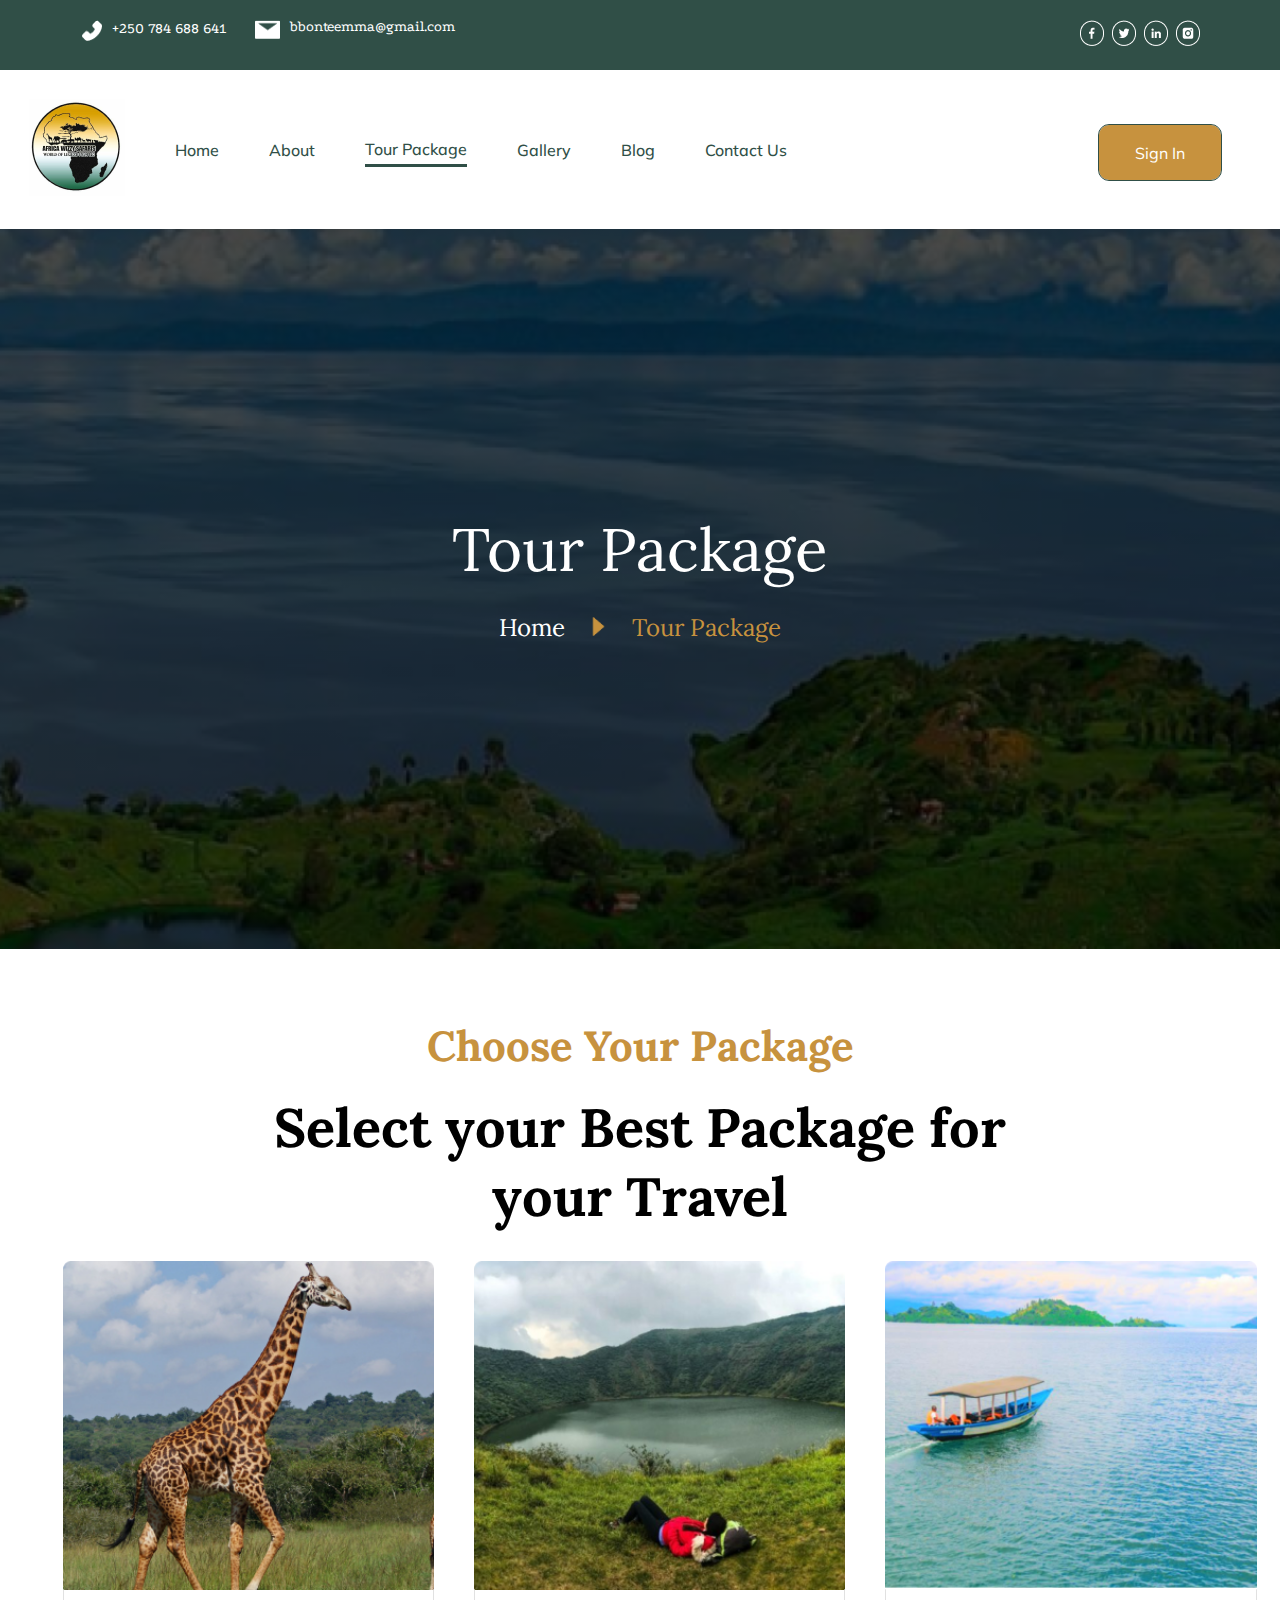
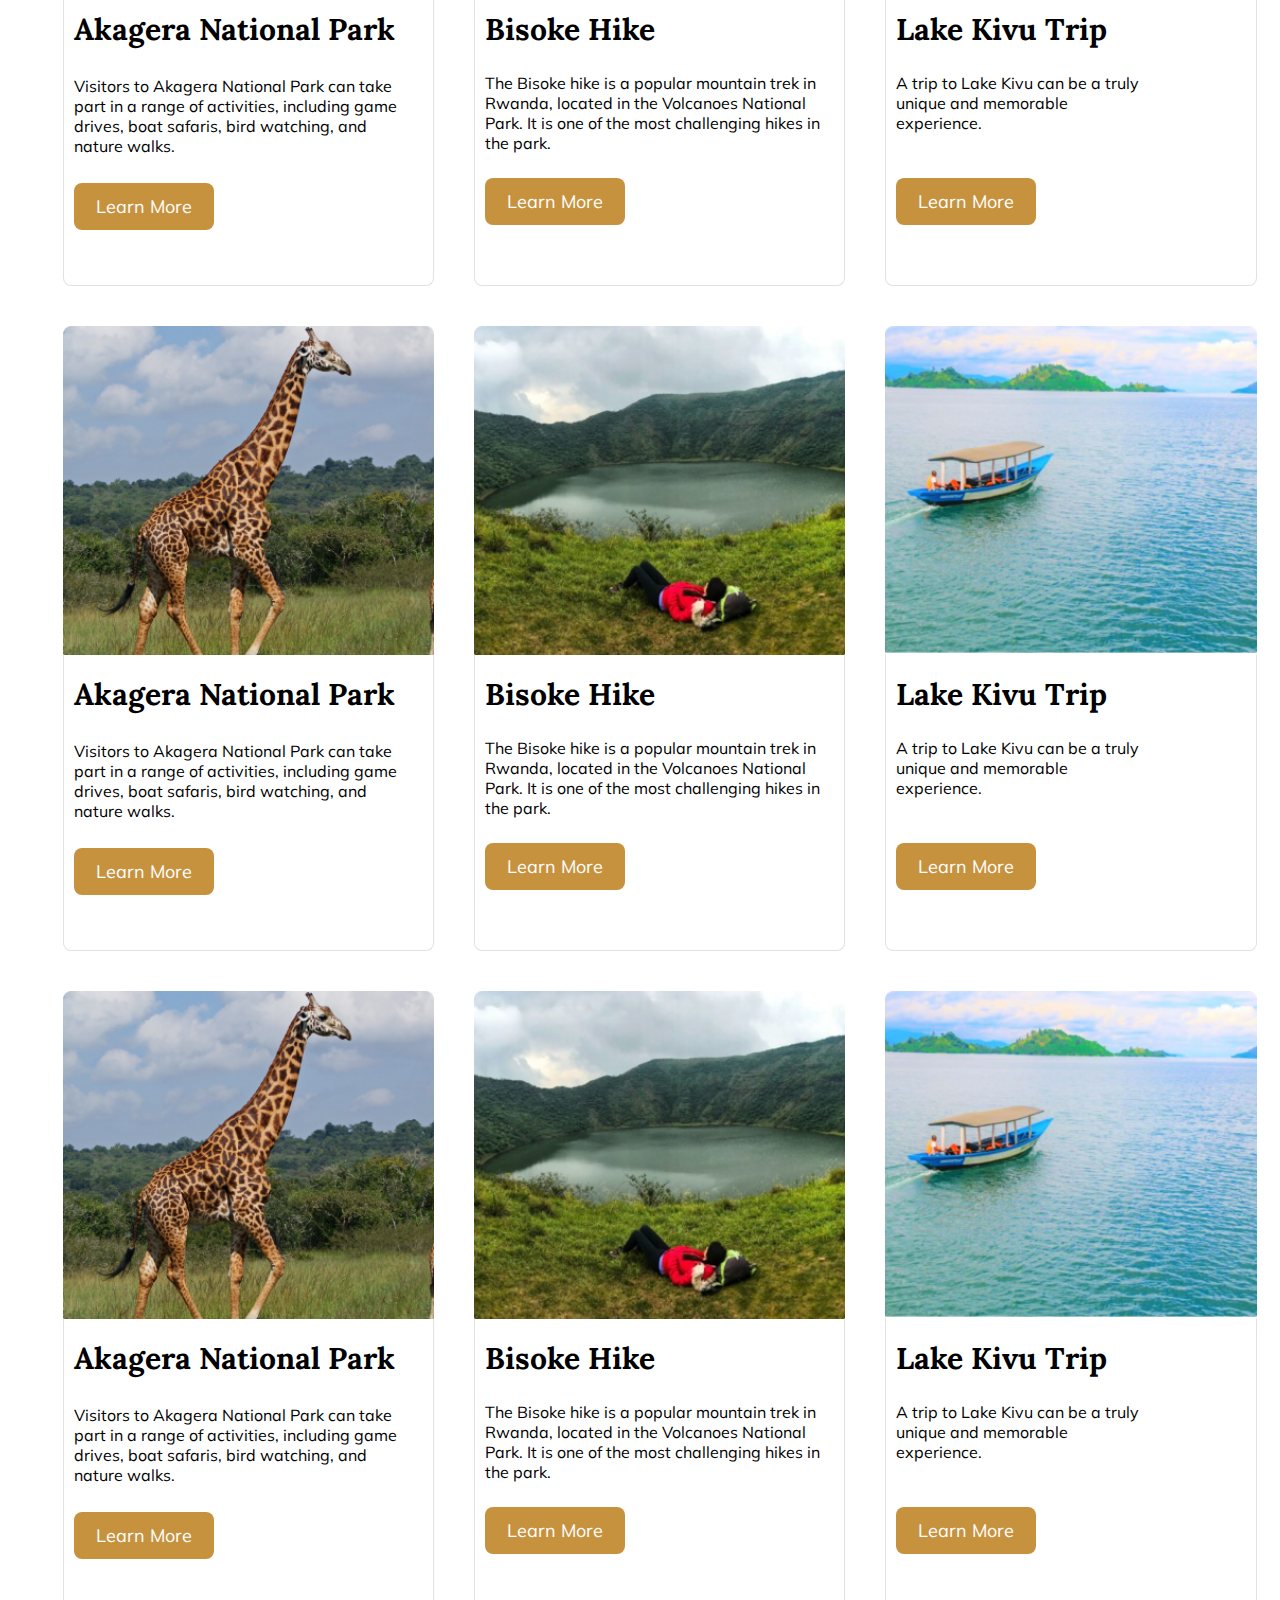
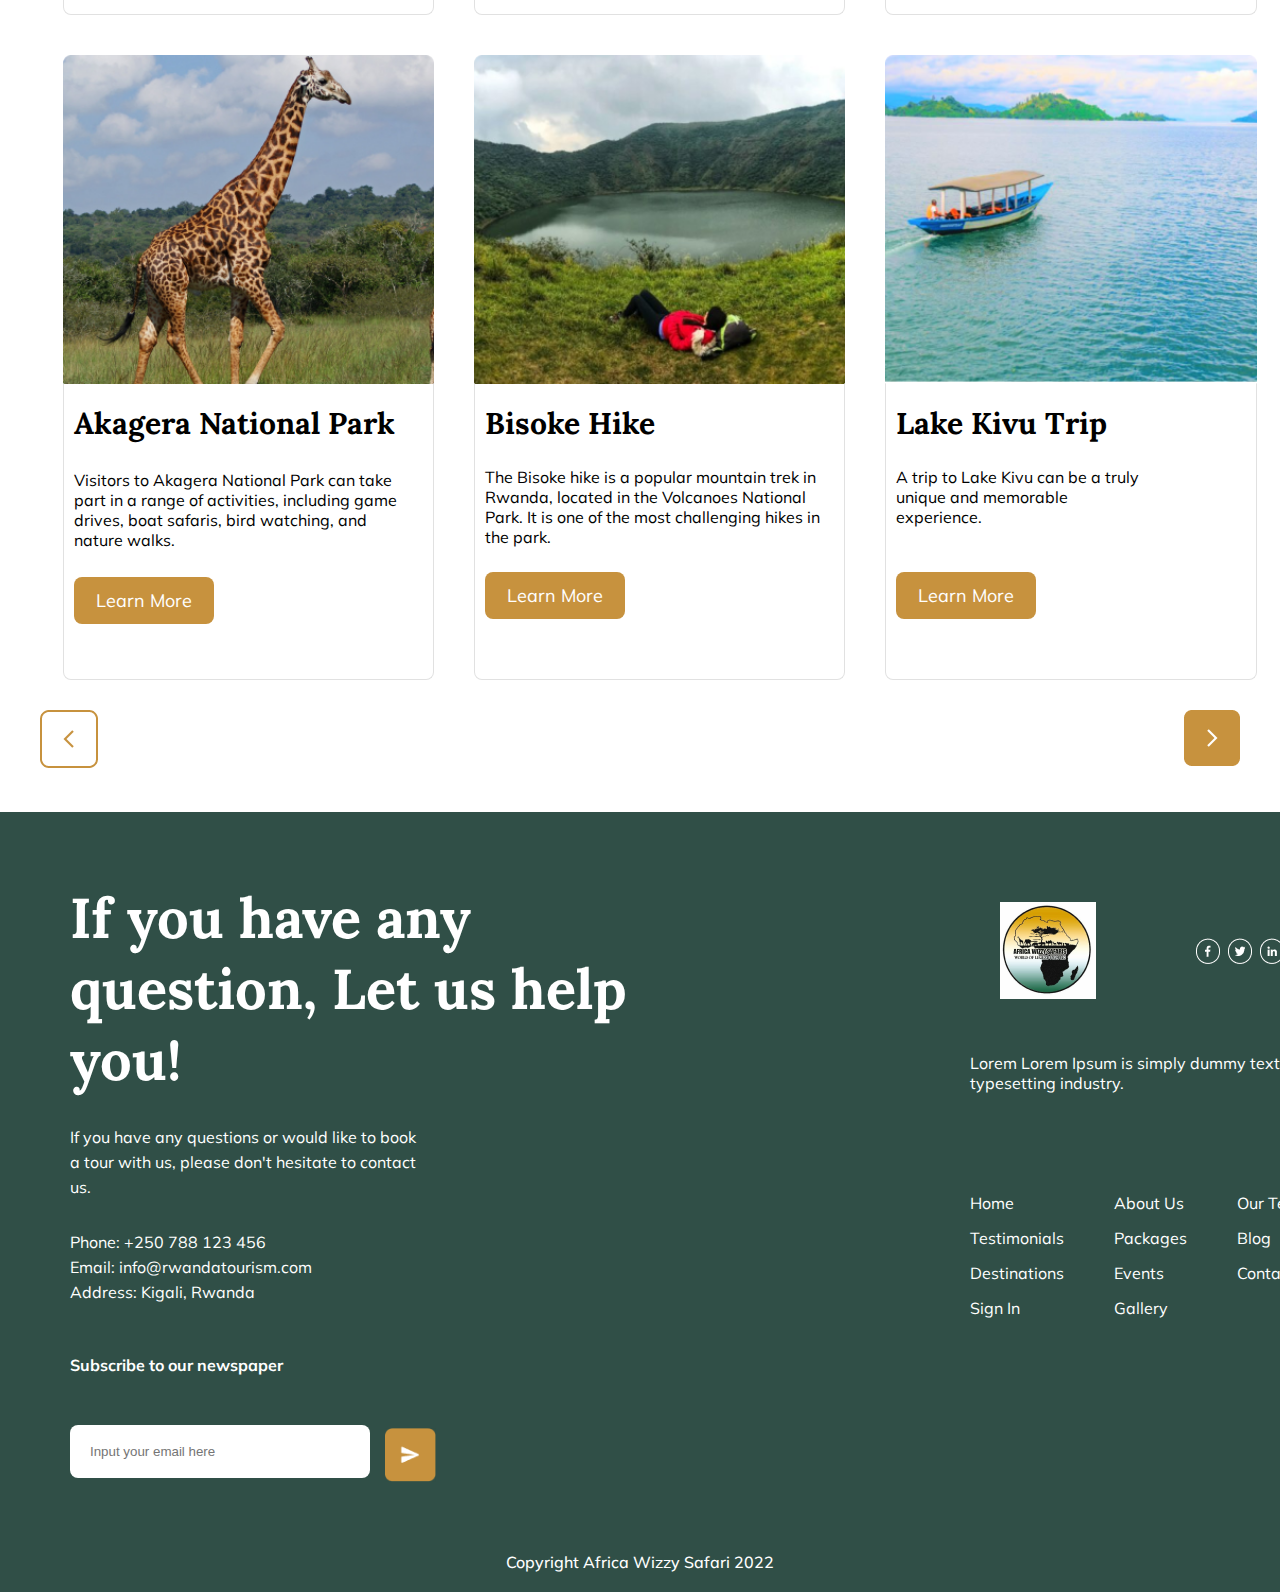
==== index.htm @ cb79a557 "Add files via upload" ====
<!DOCTYPE html>
<html lang="en">
<head>
    <meta charset="UTF-8">
    <meta name="viewport" content="width=device-width, initial-scale=1.0">
    <title>Document</title>
    <link rel="stylesheet" href="styling.css">
</head>
<body>
    <header>
        <div class="info">
                <div class="number">
                    <div class="img">
                        <img src="Vector.png" alt="">
                    </div>
                    <div class="num">
                        +250 784 688 641
                    </div>
                </div>
                <div class="mail">
                    <img src="Vector (1).png" alt="">
                    <div class="email">
                        bbonteemma@gmail.com
                    </div>
                </div>
    
            </div>
            <div class="sm">
                <img src="Group social icons.png" alt="">
            </div>
        </header>
    
        <div class="navbar">
            <div class="flexer">
                <div class="logo">
                    <img src="Rectangle 1.png" alt="">
                </div>
            
                <div class="flex">
                    <a href="home.html">Home</a>
                 </div>
            
            <div class="flex">
                <a href="">About</a>
            </div>
            <div class="hm">
                <div class="flex">
                   <a href="package.html" target="_blank">Tour Package</a>
                </div>
                <div class="under"><div class="line"></div></div>
            </div>
            <div class="flex">
               <a href="">Gallery</a>
            </div>
            <div class="flex">
                <a href="">Blog</a>
            </div>
            <div class="flex">
              <a href="">Contact Us</a>
            </div>
        </div>
        <div class="button">
            <div class="btn">Sign In</div>
        </div>
        </div>
        <div class="home">
            <div class="rwantwo">
            <div class="tp">
                <div class="tpone">Tour Package</div>
                <div class="tpsw">
                    <div class="home">Home</div>
                    <div class="caret"><img src="CaretRightFilled.png" alt=""></div>
                    <div class="tptwo">Tour Package</div>
                </div>
            </div>
            </div>
           
         </div>   
         
         <div class="group">
            <div class="choose">Choose Your Package</div>
            <div class="select">Select your Best Package for your Travel</div>
         </div>

         
     <div class="packages">
        <div class="package">
            <div class="image"><img src="Image Placeholder.png" alt=""></div>
    
          <div class="background">
            <div class="header">Akagera National Park</div>
            <div class="wordings">Visitors to Akagera National Park can take part in a range of activities, including game drives, boat safaris, bird watching, and nature walks.</div>
            <div class="learn"><div class="lm">Learn More</div></div>
          </div>
         </div>
         <div class="package">
            <div class="hike">
                <img src="Image Placeholder (1).png" alt="">
            </div>
            <div class="background">
                <div class="header">Bisoke Hike</div>
                <div class="text">The Bisoke hike is a popular mountain trek in Rwanda, located in the Volcanoes National Park. It is one of the most challenging hikes in the park.</div>  
                <div class="learn"><div class="lm">Learn More</div></div>
              </div>
         </div>
         <div class="package">
            <div class="kivu">
                <img src="Image Placeholder (2).png" alt="">
            </div>
            <div class="background">
                <div class="header">Lake Kivu Trip</div>
                <div class="texts">A trip to Lake Kivu can be a truly unique and memorable experience.</div>  
                <div class="learn"><div class="lm">Learn More</div></div>
              </div>
         </div>
         <div class="package">
            <div class="image"><img src="Image Placeholder.png" alt=""></div>
    
          <div class="background">
            <div class="header">Akagera National Park</div>
            <div class="wordings">Visitors to Akagera National Park can take part in a range of activities, including game drives, boat safaris, bird watching, and nature walks.</div>
            <div class="learn"><div class="lm">Learn More</div></div>
          </div>
         </div>
         <div class="package">
            <div class="hike">
                <img src="Image Placeholder (1).png" alt="">
            </div>
            <div class="background">
                <div class="header">Bisoke Hike</div>
                <div class="text">The Bisoke hike is a popular mountain trek in Rwanda, located in the Volcanoes National Park. It is one of the most challenging hikes in the park.</div>  
                <div class="learn"><div class="lm">Learn More</div></div>
              </div>
         </div>
         <div class="package">
            <div class="kivu">
                <img src="Image Placeholder (2).png" alt="">
            </div>
            <div class="background">
                <div class="header">Lake Kivu Trip</div>
                <div class="texts">A trip to Lake Kivu can be a truly unique and memorable experience.</div>  
                <div class="learn"><div class="lm">Learn More</div></div>
              </div>
         </div>
         <div class="package">
            <div class="image"><img src="Image Placeholder.png" alt=""></div>
    
          <div class="background">
            <div class="header">Akagera National Park</div>
            <div class="wordings">Visitors to Akagera National Park can take part in a range of activities, including game drives, boat safaris, bird watching, and nature walks.</div>
            <div class="learn"><div class="lm">Learn More</div></div>
          </div>
         </div>
         <div class="package">
            <div class="hike">
                <img src="Image Placeholder (1).png" alt="">
            </div>
            <div class="background">
                <div class="header">Bisoke Hike</div>
                <div class="text">The Bisoke hike is a popular mountain trek in Rwanda, located in the Volcanoes National Park. It is one of the most challenging hikes in the park.</div>  
                <div class="learn"><div class="lm">Learn More</div></div>
              </div>
         </div>
         <div class="package">
            <div class="kivu">
                <img src="Image Placeholder (2).png" alt="">
            </div>
            <div class="background">
                <div class="header">Lake Kivu Trip</div>
                <div class="texts">A trip to Lake Kivu can be a truly unique and memorable experience.</div>  
                <div class="learn"><div class="lm">Learn More</div></div>
              </div>
         </div>
         <div class="package">
            <div class="image"><img src="Image Placeholder.png" alt=""></div>
    
          <div class="background">
            <div class="header">Akagera National Park</div>
            <div class="wordings">Visitors to Akagera National Park can take part in a range of activities, including game drives, boat safaris, bird watching, and nature walks.</div>
            <div class="learn"><div class="lm">Learn More</div></div>
          </div>
         </div>
         <div class="package">
            <div class="hike">
                <img src="Image Placeholder (1).png" alt="">
            </div>
            <div class="background">
                <div class="header">Bisoke Hike</div>
                <div class="text">The Bisoke hike is a popular mountain trek in Rwanda, located in the Volcanoes National Park. It is one of the most challenging hikes in the park.</div>  
                <div class="learn"><div class="lm">Learn More</div></div>
              </div>
         </div>
         <div class="package">
            <div class="kivu">
                <img src="Image Placeholder (2).png" alt="">
            </div>
            <div class="background">
                <div class="header">Lake Kivu Trip</div>
                <div class="texts">A trip to Lake Kivu can be a truly unique and memorable experience.</div>  
                <div class="learn"><div class="lm">Learn More</div></div>
              </div>
         </div>
         
     </div>

     <div class="buttons">
        <div class="btnone"><img src="Button.png" alt=""></div>
        <div class="btntwo"><img src="Button (1).png" alt=""></div>
     </div>
     <div class="footer">
        <div class="boxone">
            <div class="ask">If you have any question, Let us help you!</div>
            <div class="asktwo"><div class="partone">If you have any questions or would like to book a tour with us, please don't hesitate to contact us.</div>
                <div class="parttwo"> <div class="ph">Phone: +250 788 123 456</div>
                   <div class="em"> Email: info@rwandatourism.com </div>
                    <div class="ad">Address: Kigali, Rwanda</div></div>
                </div>
                <div class="sub">Subscribe to our newspaper</div>
               <div class="send">
                <div class="textbox">
                    <input type="text" class="input" placeholder="Input your email here">
                    </div>
                    <div class="sendbtn"><img src="Button (2).png" alt=""></div>
               </div>
        </div>
      <div class="boxtwo">
        <div class="groupone">
            <div class="logoa"><img src="Rectangle 1.png" alt=""></div>
            <div class="media"><img src="Group social icons.png" alt=""></div>
        </div>
        <div class="st">Lorem Lorem Ipsum is simply dummy text of the printing and typesetting industry.</div>
        <div class="gapping">
            <div class="two">
                <div class="h">Home</div>
                <div class="h">Testimonials</div>
                <div class="h">Destinations</div>
                <div class="h">Sign In</div>
            </div>
            <div class="two">
                <div class="h">About Us</div>
                <div class="h">Packages</div>
                <div class="h">Events</div>
                <div class="h">Gallery</div>
            </div>
            <div class="two">
                <div class="h">Our Team</div>
                <div class="h">Blog</div>
                <div class="h">Contact Us</div>
                
            </div>
        </div>
      </div>
     
     </div>
     <div class="copy">Copyright Africa Wizzy Safari 2022</div>
</body>
</html>
---- styling.css ----
@import url('https://fonts.googleapis.com/css2?family=Podkova:wght@400;500;600&display=swap');
 @import url('https://fonts.googleapis.com/css2?family=Mulish:ital,wght@0,600;1,500;1,600&display=swap');
 @import url('https://fonts.googleapis.com/css2?family=Lora:ital,wght@0,600;0,700;1,500;1,600&display=swap');
*{
    margin: 0;
    padding: 0;
    box-sizing: border-box;
}
.body{
    margin: 0;
    padding: 0;
    box-sizing: border-box;
}


header{
    width: 100%;
    background-color: #304F47;
    display: flex;
    justify-content: space-between;
    padding: 20px;
    
}

.info{
    display: flex ;
    gap: 29px;
    margin-inline: 62px;
  
}

.mail{
    display: flex;
    gap: 10px;
}

.mail img{
    width: 25px;
    height: 18.93px;
    top: 16.83px;
    left: 245px;
    
}

  .number{
        display: flex;
        gap: 10px;
    }
    
    .number img{
        width: 20px;
height: 21.03px;
top: 15.78px;
left: 100px;
 }

 .num{
    font-family: Podkova;
    color: white;
    font-size: 15px;
    font-weight: 400;
}

.email{
    font-family: Podkova;
 font-size: 15px;
 font-weight: 400;
 line-height: 13px;
 letter-spacing: 0em;
 text-align: left;
 color: white;

 }

 .sm{
    margin-inline: 60px;
 }

 .navbar{
    display: flex;
    justify-content: space-between;
    padding: 29px;
 }
    .flexer{
        display: flex;
        align-items: center;
        gap: 50px;
    }


    .flex{
        font-family: Mulish;
        font-weight: 500;
        color: #000000B2;
    }

    .hm{
        display: flex;
        flex-direction: column;
        padding-top: 7px;
    }

    .line{
        background-color: #304F47;
        height: 3px;
       
    }
    .under{
        padding-top: 5px;
    }

    .button{
        display: flex;
        align-items: center;
        justify-content: center;
        color: white;
        font-family: Mulish;
        background-color: #C7923E;
        outline: 1px solid #304F47;
        border-radius: 10px;
       margin-right: 30px;
       margin-top: 26px;
       margin-bottom: 20px;
       width: 10%;
      
    }

    .rwan {
        background-image: url('Hero.png');
        background-repeat: no-repeat;
        background-size: cover;
        background-position: center;
        width: 100%;
        height: 80vh;
        
       }

       .rwantwo {
        background:
        
        linear-gradient(
        rgba(0, 0, 0, 0.7),
        rgba(0, 0, 0, 0.7)
        ), url('Image\ Placeholder\ \(7\).png');
        background-repeat: no-repeat;
        background-size: cover;
        background-position: center;
        width: 100%;
        height: 80vh;
        color: white;
        align-items: center;
        justify-content: center;
        display: flex;
        font-family: Lora;
       }

       .tpone{
        font-size: 60px;
       }
        .tpsw{
            display: flex;
            gap: 20px;
            align-items: center;
            justify-content: center;
            text-align: center;
            padding: 20px;
            font-size: 24px;
        }

        .tptwo{
            color: #C7923E;
        }
        .caret{
            padding-top: 6px;
        }
        .caret img{
            height: 3vh;
        }
  .buttons{
    display: flex;
    justify-content: space-between;
    padding: 40px;
    padding-top: 30px;
  }

  .container{
    width: 80%;
    background-color: #304F47;
    height: 10vh;
    display: flex;
    padding: 20px;
    gap: 40px;
    border-radius: 8px;
    align-items: center;
    justify-content: center;
    margin-inline: 230px;
    margin-top: -39px;
  }

  .adult{
    display: flex;
    gap: 10px;
    width: 19vh;
  }
  .app{
    
        display: flex;
        gap: 10px;
        width: 20vh;
        color: white;
        font-family: Mulish;
      }
      
  

  .search{
    background-color: white;
    height: 10vh;
     display: flex;
     align-items: center;
     width: 357px;
    height: 53px;
   border-radius: 8px;
}

.buttn{
    outline: none;
    border: none;
    width: 100%;
    background-color: transparent;
    padding-inline: 16px;
}

.bar{
    padding-top: 6px;
    padding-inline: 19px;
}


.gap{
    display: flex;
    gap: 40px;
}

.guest{
    color: grey;
    font-family: Mulish;
    font-size: 24px;
    opacity: 0.5;
}

.ad{
    color: white;
    font-family: Mulish;
    
}
.book{
    

    padding-inline: -30px;
    display: flex;
    align-items: center;
    text-align: center;
    justify-content: center;
    color: white;
    font-family: Mulish;
    background-color: #C7923E;
    outline: 1px solid #304F47;
    border-radius: 8px;
   width: 25%;
   margin-top: 164px;
    margin-bottom: 169px;
    font-size: 20px;


}
.icon img{
    margin-top: 2px;
}

.bn{
       width: 20vh;
       padding-block: 15px;
}

.margin{
    display: flex;
    align-items: center;
    justify-content: center;
    gap: 20px;
}

  .sts{
    margin-right: 44px;
  }
.group{
    display: flex;
    flex-direction: column;
    align-items: center;
    justify-content: center;
    text-align: center;
    font-family: Lora;
    gap: 20px;
    padding-top: 20px;
}

.choose{
    color: #C7923E;
    font-weight: 700;
    font-size: 42px;
    padding-top: 50px;
}

.select{
    font-size: 54px;
    font-weight: 700;
width: 90vh;
}




.background{
    border-top: 1px solid transparent;
   border-left: 1px solid #E1E1E1;
   border-right: 1px solid #E1E1E1;
   border-bottom  : 1px solid #E1E1E1;
    border-radius: 8px;
    height: 10vh;
    width: 100%;
    border-top-left-radius: 0px;
    border-top-right-radius: 0px;
    margin-top: -5px;
   height: 33vh;
 padding: 10px;
}

.header{
    font-family: Lora;
    font-weight: 700;
    font-size: 30px;
    padding-top: 10px;

}

.text{
    font-family: Mulish;
    font-weight: 400;
    padding-top: 25px;
    padding-bottom: 25px;
}

.learn{
    padding-top: 12px;
    background-color: #C7923E;
    color: white;
    border-radius: 8px;
    width: 40%;
    display: flex;
    align-items: center;
    text-align: center;
    justify-content: center;
    font-size: 18px;
    font-family: Mulish;
    
}
.learn a{
    padding-top: 12px;
    background-color: #C7923E;
    color: white;
    border-radius: 8px;
    width: 40%;
    display: flex;
    align-items: center;
    text-align: center;
    justify-content: center;
    font-size: 18px;
    font-family: Mulish;
    
}

.lm{
    padding-bottom: 12px;
}

.packages{
    display: flex;
    width: 100%;
padding-top: 30px;
flex-wrap: wrap;
gap: 40px;
margin-left: 63px;

}
.package{
    display: flex;
    flex-direction: column;
    width: 29%;
    
 
}


.texts{
    font-family: Mulish;
    font-weight: 400;
    padding-top: 25px;
    padding-bottom: 25px;
    width: 70%;
    padding-bottom: 45px;
}

.wordings{
   
    font-family: Mulish;
    font-weight: 400;
    padding-top: 28px;
    padding-bottom: 25px;
    width: 93%;
    padding-bottom: 27px;
    }




.destinations{
    display: flex;
    gap:30px;
padding-top: 30px;
width: 100%;
padding: 33px;
margin-left: 29px;
}

.head{
    font-family: Lora;
    font-weight: 700;
    font-size: 30px;
}

.lorem{
    font-family: Mulish;
    color: #9A9AB0;
    padding-top: 20px;
    width:70%;
}

.space{
   padding-top: 30px;
  
}

.pbtn{
    justify-content: end;
    display: flex;
    gap: 19px;
    padding: 30px;
}

.boxes{
    align-items: center;
    justify-content: center;
    display: flex;
    gap: 30px;
    padding-top: 50px;
    width: 100%;
    
}

.boxes img{
    margin-inline: 23px;
}

.testimonials{
    border-radius: 8px;
    background-color: transparent;
    border: 1px solid #0000001A;
    border-top-left-radius: 0px;
    border-top-right-radius: 0px;
    border-bottom-left-radius: 0px;
    border-bottom-right-radius: 0px;
    height: 40vh;
    width: 30vh;
    padding: 30px;
    box-shadow: 0px 4px 4px 0px #00000040;
    display: flex;
    flex-direction: column;
    align-items:center ;
    justify-content: center;

}

.tests{
    display: flex;
    width: 70%;
    flex-wrap: wrap;
    gap: 50px;
    padding: 20px;
    margin-left: 150px;
}

.name{
    font-family: Lora;
    font-weight: 700;
    font-size: 23px;
}

.review{
    font-family: Mulish;
   color: #9A9AB0;
   width: 100%;
   padding-top: 20px;

}

.flexed
{
    display: flex;
    padding: 30px;
    align-items: center;
    justify-content: center;
    gap: 50px;
    width: 100%;
}



.lines{
    gap: 30px;
    display: flex;
    align-items: center;
    justify-content: center;
    padding: 30px;
}

.lineone{
    width: 5vh;
    height: 8px;
    background-color: #C7923E;
}
.linetwo{
    width: 5vh;
    height: 8px;
    background-color: #304F47;
}

.footer{
    display: flex;
    width: 100%;
    height: 80vh;
    background-color: #304F47;
    padding: 70px;
    gap: 450px;
}
.ask{
    font-size: 56px;
    width: 563px;
    font-family: Lora;
    font-weight: 700;
    color: white;
}

.asktwo{
    display: flex;
    flex-direction: column;
    gap: 30px;
    font-family: Mulish;
    color: white;
    font-weight: 400;
    line-height: 25px;
}

.partone{
    padding-top: 30px;
    width: 39vh;
}
.partwo{
    display: flex;
    
}

.sub{
    color: white;
    font-family: Mulish;
    font-weight: 700;
    padding-block: 50px;
}

.send{
    display: flex;
    gap: 15px;
}
.textbox{

        background-color: white;
        height: 10vh;
         display: flex;
         align-items: center;
         width: 300px;
        height: 53px;
       border-radius: 8px;
       
    }


.input{
    outline: none;
    border: none;
    width: 100%;
    background-color: transparent;
    padding-inline: 20px;
}

.sendbtn img{
    height:6vh ;
}
.sendbtn{
    margin-top: 3px;
}

.boxtwo{
    display: flex;
    flex-direction: column;
    font-family: Mulish;
    color: white;
    width: 100%;
    gap: 50px;
    padding-top: 20px;
    margin-left: -113px;
}

    .boxone{
        display: flex;
        flex-direction: column;
        font-family: Mulish;
        color: white;
        width: 100%;
    }

.st{
    width: 56vh;
   
   
}

.two {
    display: flex;
    flex-direction: column;
    gap: 15px;
}


.gapping{
    display: flex;
    gap: 50px;
    padding-top: 50px;
}

    .groupone{
        display: flex;
        gap: 100px;
        align-items: center;
        justify-content: center;
        margin-left: -128px;
    }
.copy{
    background-color: #304F47;
    color: white;
    font-family: Mulish;
    font-weight: 500;
    display: flex;
    align-items: center;
    justify-content: center;
    padding-block: 20px;
}
   .image img{
    width: 100%;
   }

   .hike img{
    width: 100%;
   }

   .kivu img{
    width: 100%;
   }

   .flex a{
    color: #304F47;
    text-decoration: none;
   }
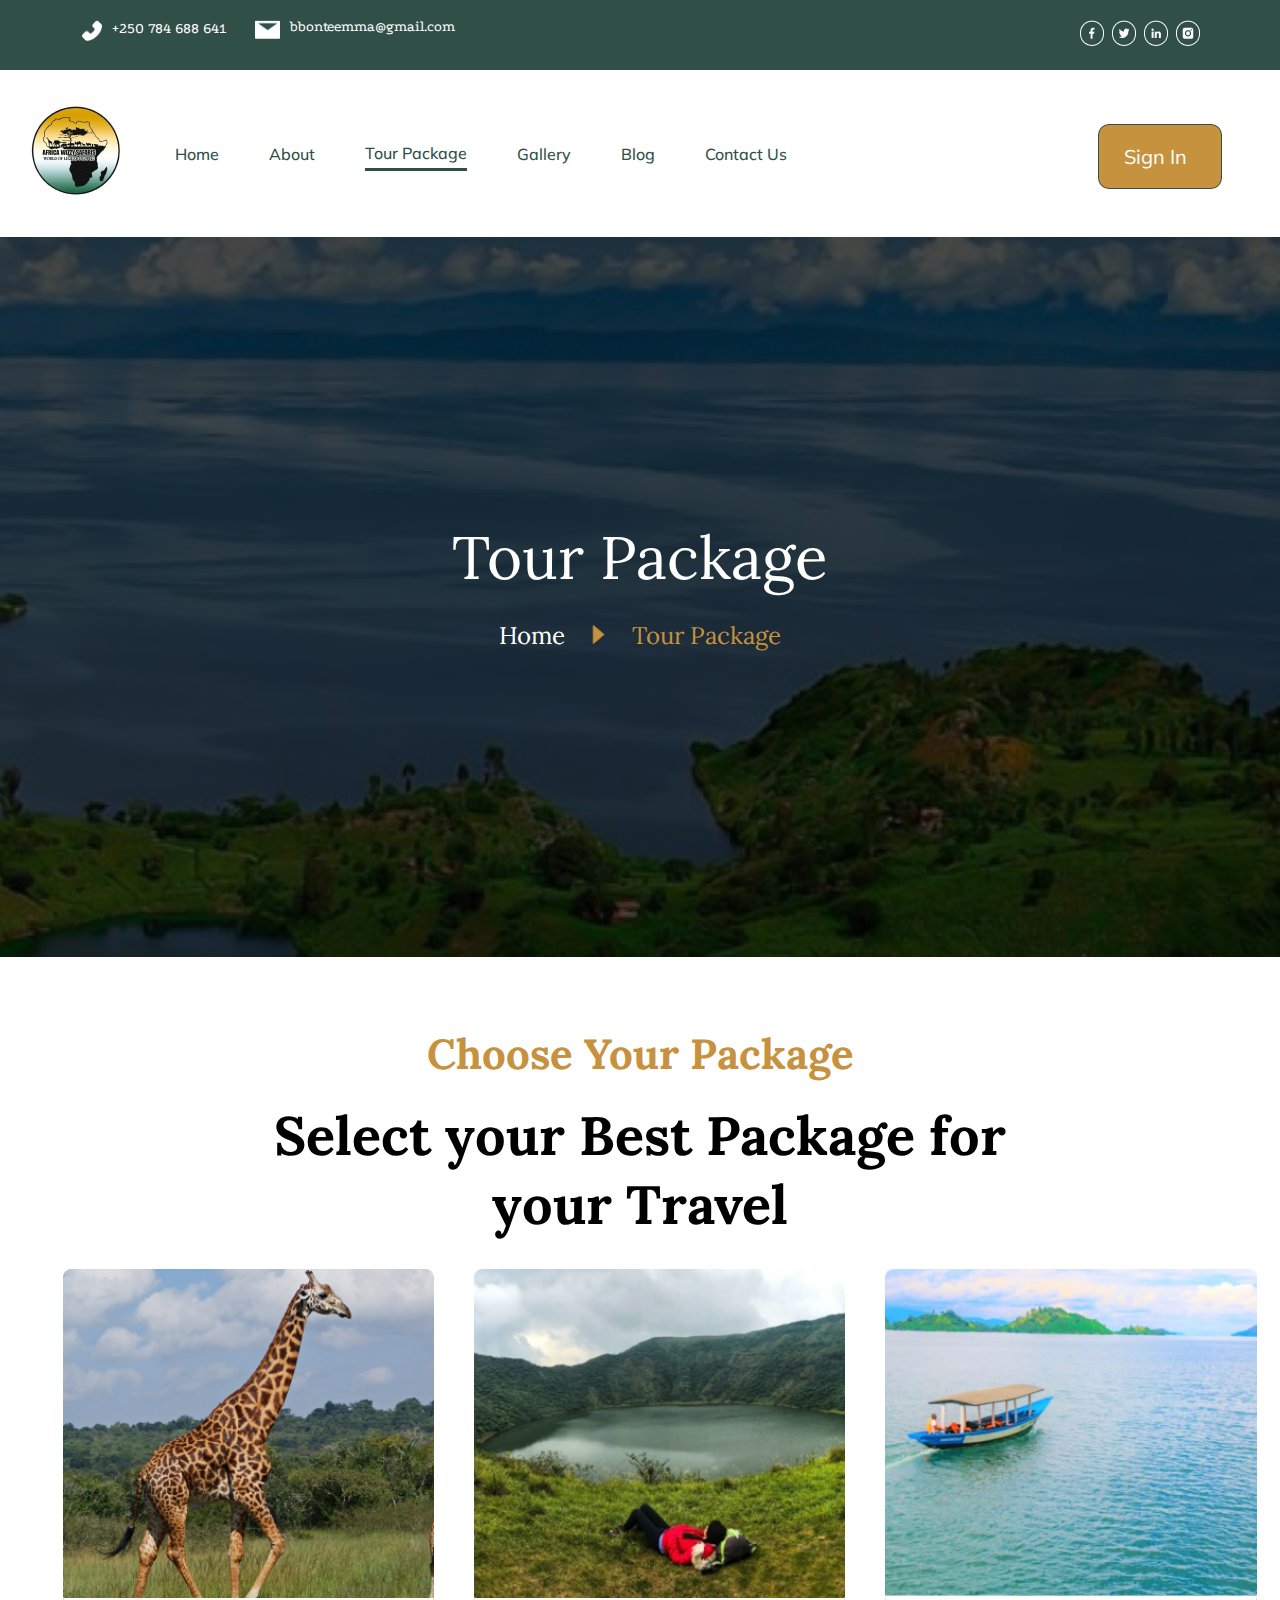
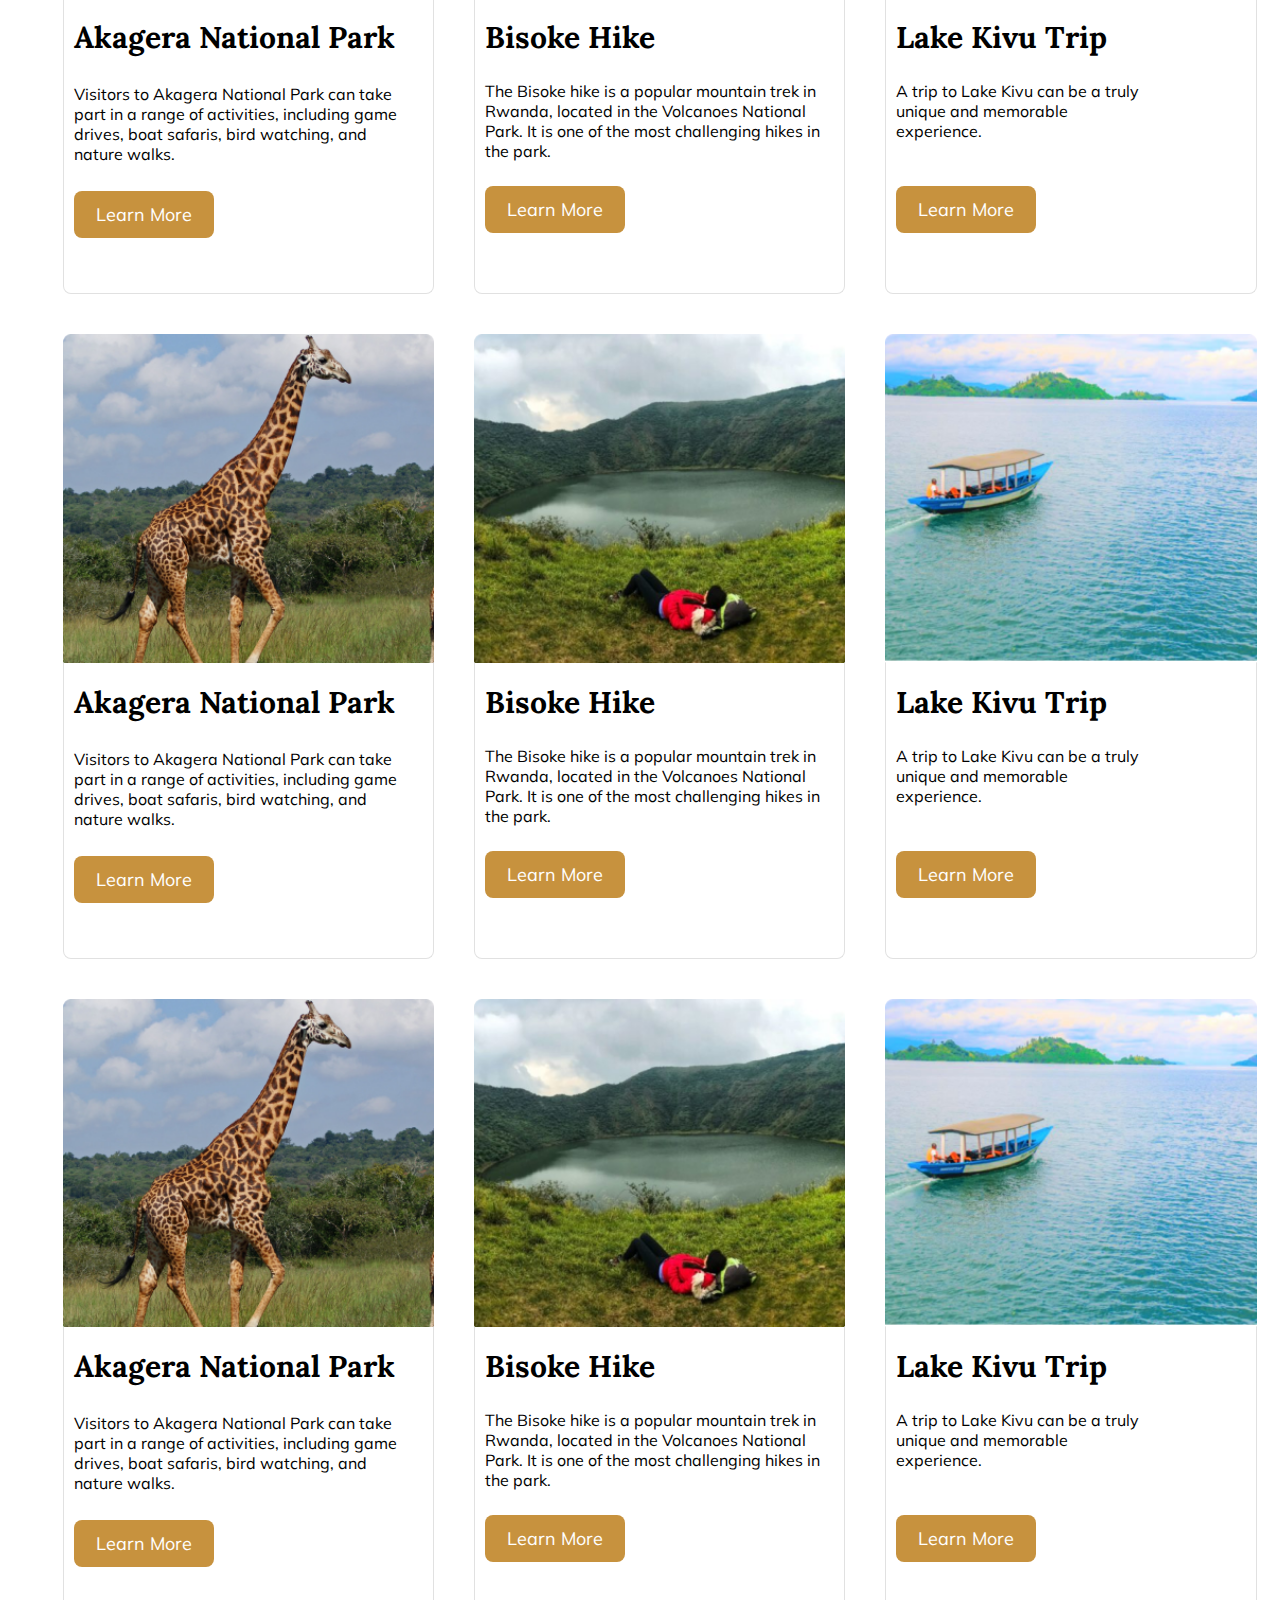
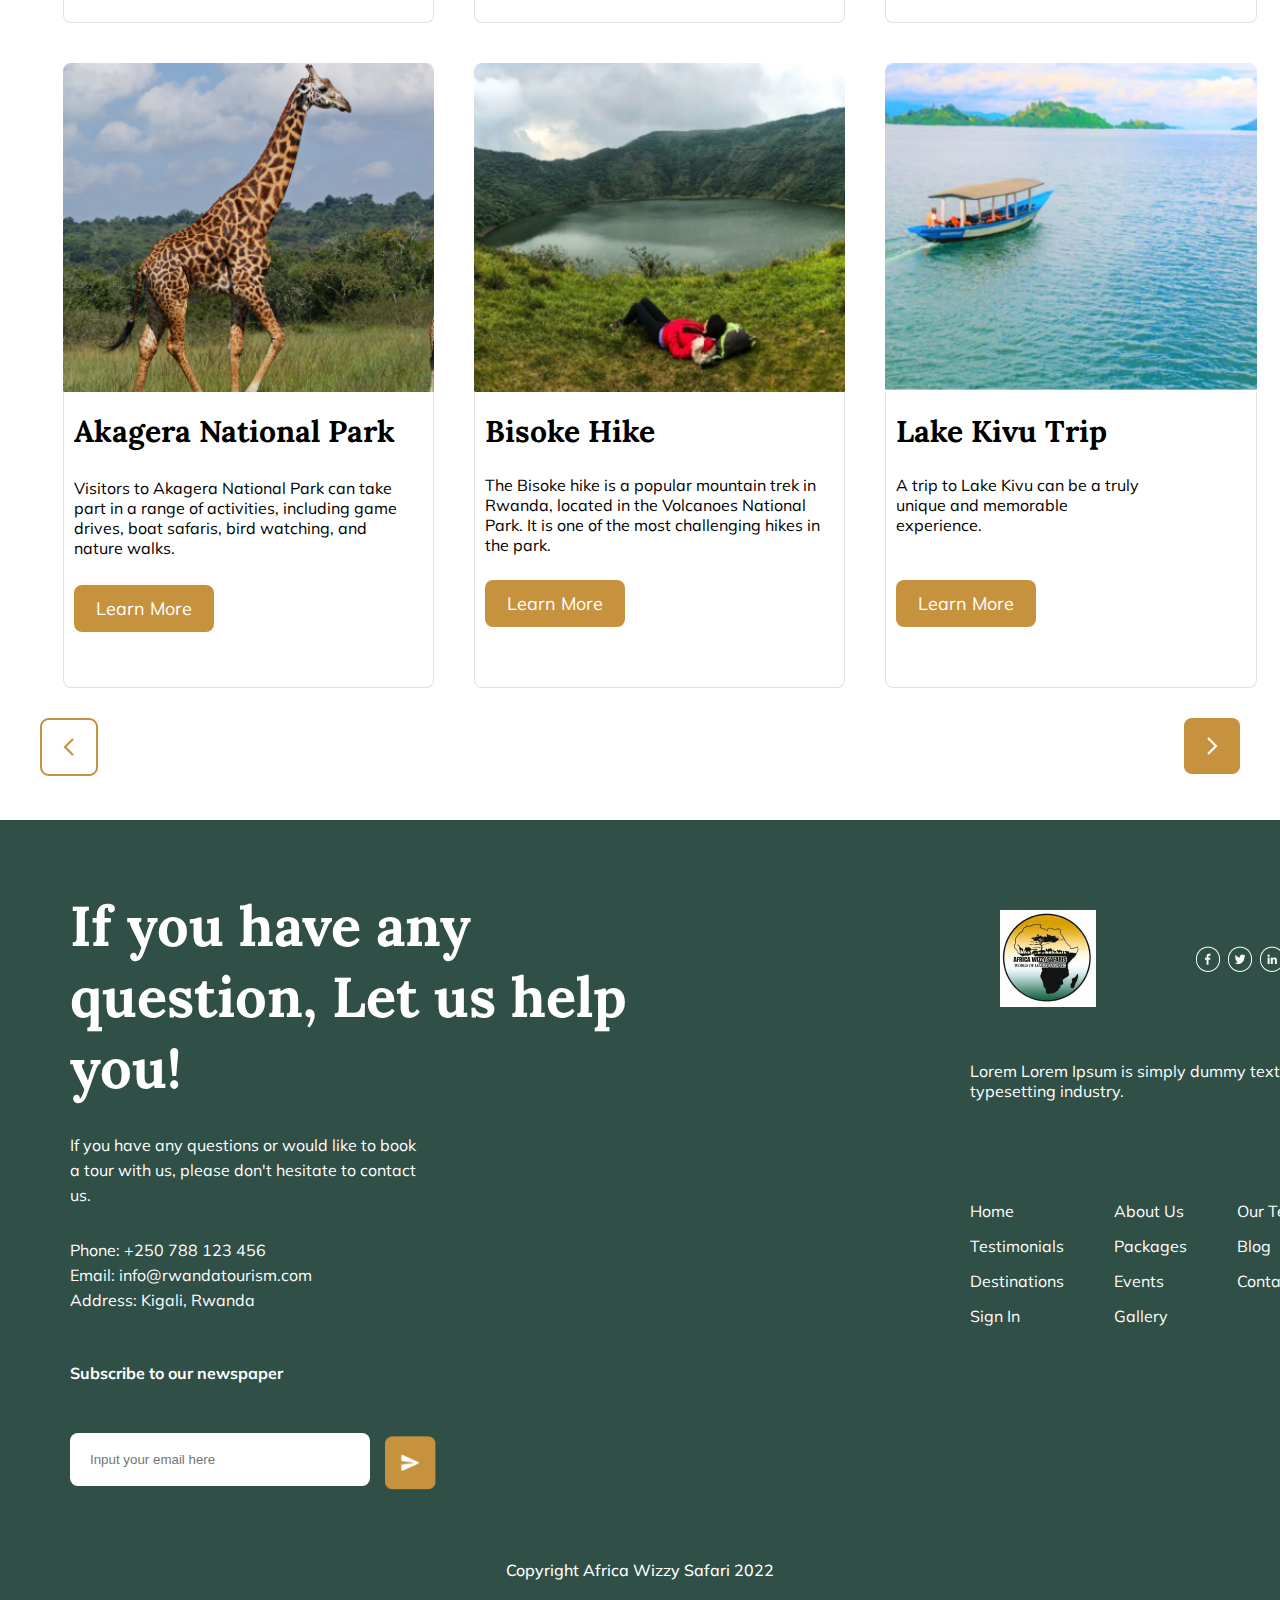
==== commit 1dc6ea27: "changes" ====
--- a/index.htm
+++ b/index.htm
@@ -3,7 +3,7 @@
 <head>
     <meta charset="UTF-8">
     <meta name="viewport" content="width=device-width, initial-scale=1.0">
-    <title>Document</title>
+    <title>Tour Package</title>
     <link rel="stylesheet" href="styling.css">
 </head>
 <body>
@@ -50,7 +50,7 @@
                 <div class="under"><div class="line"></div></div>
             </div>
             <div class="flex">
-               <a href="">Gallery</a>
+               <a href="gallery.html">Gallery</a>
             </div>
             <div class="flex">
                 <a href="">Blog</a>
--- a/styling.css
+++ b/styling.css
@@ -123,6 +123,11 @@
        margin-bottom: 20px;
        width: 10%;
       
+    }
+
+    .button a{
+        color: white;
+        text-decoration: none;
     }
 
     .rwan {
@@ -688,4 +693,127 @@
    .flex a{
     color: #304F47;
     text-decoration: none;
-   }+   }
+
+
+   .buttn{
+  display: flex;
+  align-items: center;
+  justify-content: flex-end;
+  min-height: 10vh;
+   }
+    
+   .btn{
+   display: flex;
+   width: 15vh;
+   height: 7vh;
+   align-items: center;
+   padding-left: 25px;
+   padding-right: 1px;
+   background-color: #C7923E;
+   border-radius: 8px;
+   outline: none;
+   border: none;
+   color: white;
+   font-family: Mulish;
+   font-size: 20px;
+   width: 23vh;
+   }
+
+   .btn a{
+    text-decoration: none;
+    color: white;
+   }
+
+
+   .box{
+    width: 100%;
+    display: flex;
+    flex-direction: column;
+   }
+   .photos{
+    display: flex;
+    width: 100%;
+    gap: 10px;
+    align-items: center;
+    justify-content: center;
+    padding: 70px;
+    
+}
+.photos1{
+    display: flex;
+    width: 100%;
+    gap: 10px;
+    align-items: center;
+    justify-content: center;
+    padding: 70px;
+    padding-top: 0px;
+    
+}
+    .photos2{
+        display: flex;
+        width: 100%;
+        gap: 10px;
+        align-items: center;
+        justify-content: center;
+        padding: 70px;
+        padding-top: 0px;
+        
+    }
+    .dp{
+        width: 100%;
+    }
+
+    .dpfour{
+        width: 100%;
+        
+    }
+
+    .imagethree{
+        width: 100%;
+    }
+    .dptwo{
+        display: flex;
+        gap: 10px;
+        
+        
+    }
+
+    .dpthree{
+        display: flex;
+        flex-direction: column;
+        gap: 10px;
+        width: 100%;
+    }
+
+    .dptwo img{
+     padding-top: 5px;
+    }
+
+    .imageone img{
+        width: 100%;
+        height: 100%;
+    }
+   .imagethree img{
+    
+    height: 79vh;
+   }
+
+   .imagefour img{
+    width: 100%;
+    height:53vh;
+    
+   }
+
+   .imagefive img{
+    width: 100%;
+   }
+
+   .imagesix img{
+    height: 39vh;
+  }
+
+  .imageseven img{
+height: 40vh;
+  }
+  